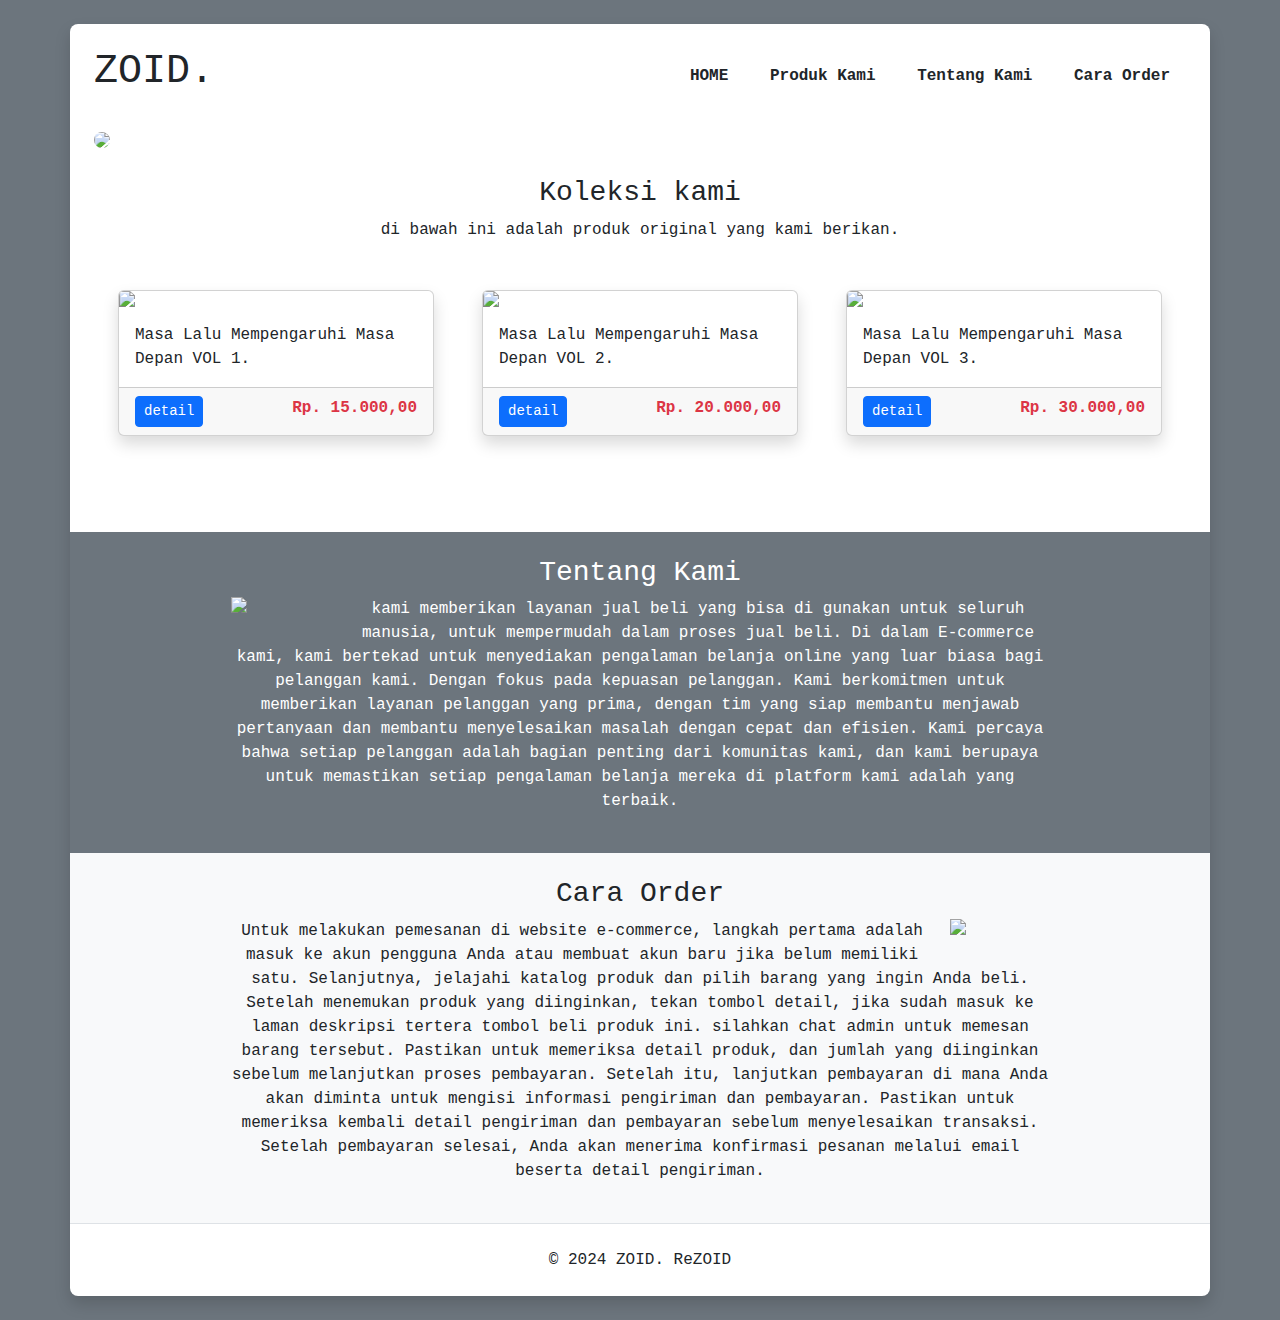
==== index.html @ 0cedaf68 "Add files via upload" ====
<!doctype html>
<html lang="en">
  <head>
    <meta charset="utf-8">
    <meta name="viewport" content="width=device-width, initial-scale=1">
    <title>ZOID</title>
    <link rel="stylesheet" type="text/css" href="style.css">
    <link rel="stylesheet" type="text/css" href="https://cdnjs.cloudflare.com/ajax/libs/font-awesome/6.5.2/css/all.min.css">
    <script src="https://kit.fontawesome.com/a076d05399.js"></script>
    <link href="https://cdn.jsdelivr.net/npm/bootstrap@5.3.3/dist/css/bootstrap.min.css" rel="stylesheet" integrity="sha384-QWTKZyjpPEjISv5WaRU9OFeRpok6YctnYmDr5pNlyT2bRjXh0JMhjY6hW+ALEwIH" crossorigin="anonymous">
  </head>
  <body class="bg-secondary">
    <div class="container p-0 mb-4 mt-4 rounded-3 shadow bg-white">
        <!-- menu -->
        <nav class="d-md-flex p-4">
            <div><h1> ZOID. </h1></div>
            <div class="ms-auto my-auto">
                <ul class="list-inline m-0">
                    <li class="list-inline-item mx-md-3"><a href="HOME.html" class="text-decoration-none text-dark fw-bold">HOME</a></li>
                    <li class="list-inline-item mx-md-3"><a href="#collection" class="text-decoration-none text-dark fw-bold">Produk Kami</a></li>
                    <li class="list-inline-item mx-md-3"><a href="#tentang" class="text-decoration-none text-dark fw-bold">Tentang Kami</a></li>
                    <li class="list-inline-item mx-md-3"><a href="#order" class="text-decoration-none text-dark fw-bold">Cara Order</a></li>
                </ul>
            </div>
        </nav>

        <!-- banner -->
        <div class="px-4 mb-4">
            <img src="images/banner1.png" class="w-100 rounded-3">
        </div>

        <!-- Catalog -->
        <h3 class="text-center" id="collection">Koleksi kami</h3>
        <div class="text-center w-50 mx-auto fw-light">di bawah ini adalah produk original yang kami berikan.</div>


        <div class="row row-cols-md-3 row-cols-2 gx-5 p-5">
            <div class="col mb-5">
                <div class="card shadow">
                    <img src="images/ori.png" class="card-img-top">
                    <div class="card-body">
                        <p class="card-text">Masa Lalu Mempengaruhi Masa Depan VOL 1.</p>
                    </div>
                    <div class="d-none deskripsi">Bab ini menceritakan pemuda yang bekerja sebagai TNI, ia menjadi seorang prajurit dan
                        mengalami beberapa masalah yang dia harus hadapi. Tindakan yang ia lakukan akan menjadi dampak di kemudian.
                    </div>
                    <div class="card-footer d-md-flex">
                        <a class="btn btn-sm btn-primary d-block btnDetail">detail</a>
                        <span class="ms-auto text-danger fw-bold d-block text-center harga">Rp. 15.000,00</span>
                    </div>
                </div>
            </div>


            <div class="col mb-5">
                <div class="card shadow">
                    <img src="images/vol 2.png" class="card-img-top">
                    <div class="card-body">
                        <p class="card-text">Masa Lalu Mempengaruhi Masa Depan VOL 2.</p>
                    </div>
                    <div class="d-none deskripsi">Bab keuda ini lanjutan dari sebelumnya yang membuat pemuda ini tidak bisa melupakan kejadian yang dialaminya.
                    </div>
                    <div class="card-footer d-md-flex">
                        <a class="btn btn-sm btn-primary d-block btnDetail">detail</a>
                        <span class="ms-auto text-danger fw-bold d-block text-center harga">Rp. 20.000,00</span>
                    </div>
                </div>
            </div>

            <div class="col mb-5">
                <div class="card shadow">
                    <img src="images/vol 3.png" class="card-img-top">
                    <div class="card-body">
                        <p class="card-text">Masa Lalu Mempengaruhi Masa Depan VOL 3.</p>
                    </div>
                    <div class="d-none deskripsi">
                        Bab ketiga ini mencertiakan adik kakak yang dilema akan pilihan yang harus ia ambil.
                    </div>
                    <div class="card-footer d-md-flex">
                        <a class="btn btn-sm btn-primary d-block btnDetail">detail</a>
                        <span class="ms-auto text-danger fw-bold d-block text-center harga">Rp. 30.000,00</span>
                    </div>
                </div>
            </div>
        </div>

        <!-- Tentang Kami -->
        <div id="tentang" class="px-4 py-4 bg-secondary text-center">
            <div class="mx-auto w-75">
                <h3 class="text-white">Tentang Kami</h3>
                <p class="text-center text-white py-"><img src="images/about-us.png" align="left"  style="width: 100px; height: auto;" class="me-3 mb-3"/>
                           kami memberikan layanan jual beli yang bisa di gunakan untuk seluruh manusia, untuk mempermudah dalam proses jual beli.
                           Di dalam E-commerce kami, kami bertekad untuk menyediakan pengalaman belanja online yang luar biasa bagi pelanggan kami. Dengan fokus pada kepuasan pelanggan. Kami berkomitmen untuk memberikan layanan pelanggan yang prima, dengan tim yang siap membantu menjawab pertanyaan dan membantu menyelesaikan masalah dengan cepat dan efisien. Kami percaya bahwa setiap pelanggan adalah bagian penting dari komunitas kami, dan kami berupaya untuk memastikan setiap pengalaman belanja mereka di platform kami adalah yang terbaik.                       
                </p>
            </div>
        </div>

        <!-- Cara Order -->
        <div id="order" class="px-4 py-4 bg-light text-center">
            <div class="mx-auto w-75">
                <h3>Cara Order</h3>
                <p class="text-center"><img src="images/order.png" align="right" style=" width: 100px; height: auto;" class="ms-3 mb-3"/>
                    Untuk melakukan pemesanan di website e-commerce, langkah pertama adalah masuk ke akun pengguna Anda atau membuat akun baru jika belum memiliki satu. Selanjutnya, jelajahi katalog produk dan pilih barang yang ingin Anda beli. Setelah menemukan produk yang diinginkan, tekan tombol detail, jika sudah masuk ke laman deskripsi tertera tombol beli produk ini. silahkan chat admin untuk memesan barang tersebut. Pastikan untuk memeriksa detail produk, dan jumlah yang diinginkan sebelum melanjutkan proses pembayaran. Setelah itu, lanjutkan pembayaran di mana Anda akan diminta untuk mengisi informasi pengiriman dan pembayaran. Pastikan untuk memeriksa kembali detail pengiriman dan pembayaran sebelum menyelesaikan transaksi. Setelah pembayaran selesai, Anda akan menerima konfirmasi pesanan melalui email beserta detail pengiriman.

                </p>
            </div>
        </div>

        <!--copyright-->
        <div class="text-center p-4 border-top">&copy; 2024 ZOID. ReZOID</div>

    </div>

    <!-- modal -->

<button type="button" class="btn btn-primary d-none btnModal" data-bs-toggle="modal" data-bs-target="#exampleModal">
    Launch demo modal
  </button>

  <div class="modal fade" id="exampleModal" tabindex="-1" aria-labelledby="exampleModalLabel" aria-hidden="true">
    <div class="modal-dialog modal-xl">
      <div class="modal-content">
        <div class="modal-header">
          <h1 class="modal-title fs-5 modalTitle" id="exampleModalLabel"></h1>
          <button type="button" class="btn-close" data-bs-dismiss="modal" aria-label="Close"></button>
        </div>
        <div class="modal-body row">
            <div class="modalImage col-md-6 col-12"></div>
            <div class="col-md-6 col-12">
                <div class="modalDeskripsi"></div>
                <div class="d-md-flex">
                    <a href="" target="blank" class="btn btn-sm btn-warning d-block btnBeli">Beli Produk ini</a>
                    <span class="ms-auto text-danger fw-bold d-block text-center modalHarga"></span>
                </div>
            </div>
        </div>
        <div class="modal-footer">
          <button type="button" class="btn btn-secondary" data-bs-dismiss="modal">Close</button>
        </div>
      </div>
    </div>
  </div>
        
    <script src="https://cdn.jsdelivr.net/npm/bootstrap@5.3.3/dist/js/bootstrap.bundle.min.js" integrity="sha384-YvpcrYf0tY3lHB60NNkmXc5s9fDVZLESaAA55NDzOxhy9GkcIdslK1eN7N6jIeHz" crossorigin="anonymous"></script>
    <script src="javascript/main.js"></script>
  </body>
</html>
---- style.css ----
@import url("https://fonts.googleapis.com/css2?family=Poppins:wght@300;400;500;600;700;800;900&display=swap");

* {
    margin: 0;
    padding: 0;
    box-sizing: border-box;
    font-family: Courier New;
}

body {
    display: flex;
    justify-content: center;
    align-items: center;
    min-height: 100vh;
    background: url("C:/Users/Alifsyah/Documents/WEB html/img/bg.jpg");
    margin-left: 625px;
    background-size: cover;
}

/* reset */
header {
    position: fixed;
    top: 0;
    left: 0;
    width: 100%;
}

/* gabungan ZOID, produk dan kontak */
header h1 {
    float: left;
    font-size: 25px;
    padding: 15px 50px;
    font-weight: bold;
    color: #3a3854;
}

/* untuk mengatur warna dan LOGIN */
header h1 a {
    padding: 15px 50px;
    font-size: 25px;
    text-decoration: none;
    color: #3a3854;
    font-weight: bold;
}

/* produk dan kontak berada di kanan */
header ul {
    float: right;
    color: #3a3854;
}

/* urutan produk dan kontak sejajar */
header ul li {
    display: inline-block;
}

/* untuk edit produk dan contact */
header ul li a {
    padding: 15px 50px;
    font-size: 17.5px;
    display: inline-block;
    text-decoration: none;
    color: #3a3854;
    font-weight: bold;
}

/*efek muncul login,product, contact */
header ul li a:hover {
    background-color: #3a3854;
    color: whitesmoke;
}

.active {
    background-color: #3a3854;
    color: whitesmoke;
}

.active a {
    color: whitesmoke;
}

/* background box dan ukuran */
.wrapper {
    width: 45%;
    height: 650px;
    background: #3A3854;
    border: 4px solid rgba(255, 255, 255, .2);
    backdrop-filter: blur(20px);
    box-shadow: 0 0 10px rgba(0, 0, 0, .2);
    color: whitesmoke;
    font-size: 16px;
    border-radius: 15px;
    padding: 5% 7%;
    margin: 10vh auto;
    z-index: 1;
}

/* Judul Login di atas dan ukuran */
.wrapper h2 {
    font-size: 27.5px;
    margin-top: 5%;
    margin-bottom: 5%;
}

/* box input KOTAK username dan password*/
.wrapper .input-box {
    position: relative;
    width: 100%;
    height: 40px;
    background: transparent;
    margin: 32.5px 0 32.5px;
    margin-top: 25px;
}

/* box input bulat didalam kotak username dan password dan inputnya */
.input-box input {
    width: 100%;
    height: 100%;
    background: transparent;
    border: none;
    outline: none;
    border: 2px solid rgba(255, 255, 255, .2);
    border-radius: 20px;
    font-size: 10px;
    color: whitesmoke;
    padding: 10px 0 7.5px 19px;
}

/* tulisan username dan password */
.input-box input::placeholder {
    color: whitesmoke;
    font-size: 10px;
}

/* logo username dan password */
.input-box i {
    position: absolute;
    right: 19px;
    top: 50%;
    transform: translateY(-5px);
    font-size: 10px;
}

/* remember me, forgot password*/
.wrapper .remember-forget {
    display: flex;
    justify-content: space-between;
    font-size: 8.75px;
    margin: -22.5px 0 1px;
}

/* lebel remember me, jarak*/
.remember-forget label input {
    accent-color: whitesmoke;
    margin-right: 5px;
}

/* jarak remember me atas bawah kanan kiri beserta ceckboxnya*/
.remember-forget label {
    font-size: 10px;
    margin: 0 15px;
}

/* forgot password*/
.remember-forget a {
    color: whitesmoke;
    text-decoration: none;
    padding: 5px 15px;
}

/* saat cursor ada di forgot password*/
.remember-forget a:hover {
    text-decoration: underline;
}

/* button login */
.wrapper .btn {
    width: 90%;
    height: 40px;
    background: whitesmoke;
    border: none;
    outline: none;
    border-radius: 40px;
    box-shadow: 0 0 10px rgba(0, 0, 0, .1);
    cursor: pointer;
    font-size: 15px;
    color: #333;
    font-weight: 600;
    margin: 32.5px 0;
    margin-left: 12.5px;
}

/* don't have an account + register*/
.wrapper .register-link {
    font-size: 8.75px;
    text-align: center;
    margin: -17.5px 0 7.5px;
}

/* register*/
.register-link p a {
    color: whitesmoke;
    text-decoration: none;
    font-weight: 600;
}

/* efek register underline*/
.register-link p a:hover {
    text-decoration: underline;
}

.banner {
    position: absolute;
    top: 10vh;
    left: 32vh;
    right: 32vh;
    height: 650px;
    border: 2px solid rgba(109, 122, 184.2);
    backdrop-filter: blur(10px);
    box-shadow: 0 0 10px rgba(0, 0, 0, .10);
    border-radius: 15px;
    background-size: cover;
    z-index: -2;
    display: flex;
    justify-content: center;
    align-items: center;
}

.banner:after {
    content: " ";
    display: block;
    position: absolute;
    top: 0;
    left: 0;
    right: 0;
    bottom: 0;
    background-color: rgba(58, 56, 84, .6);
    border-radius: 15px;

}

.banner h2 {
    position: absolute;
    left: 25vh;
    top: 60vh;
    color: whitesmoke;
    z-index: 1;
    padding: 20px 25px;
    border: 3px solid whitesmoke;
}


section.banner img {
    position: absolute;
    right: 40vh;
    bottom: 5vh;
    z-index: 1;
}


section {
    padding: 50px 0;
}

section h3 {
    color: whitesmoke;
    position: absolute;
    bottom: 0;
    left: 50%;
}
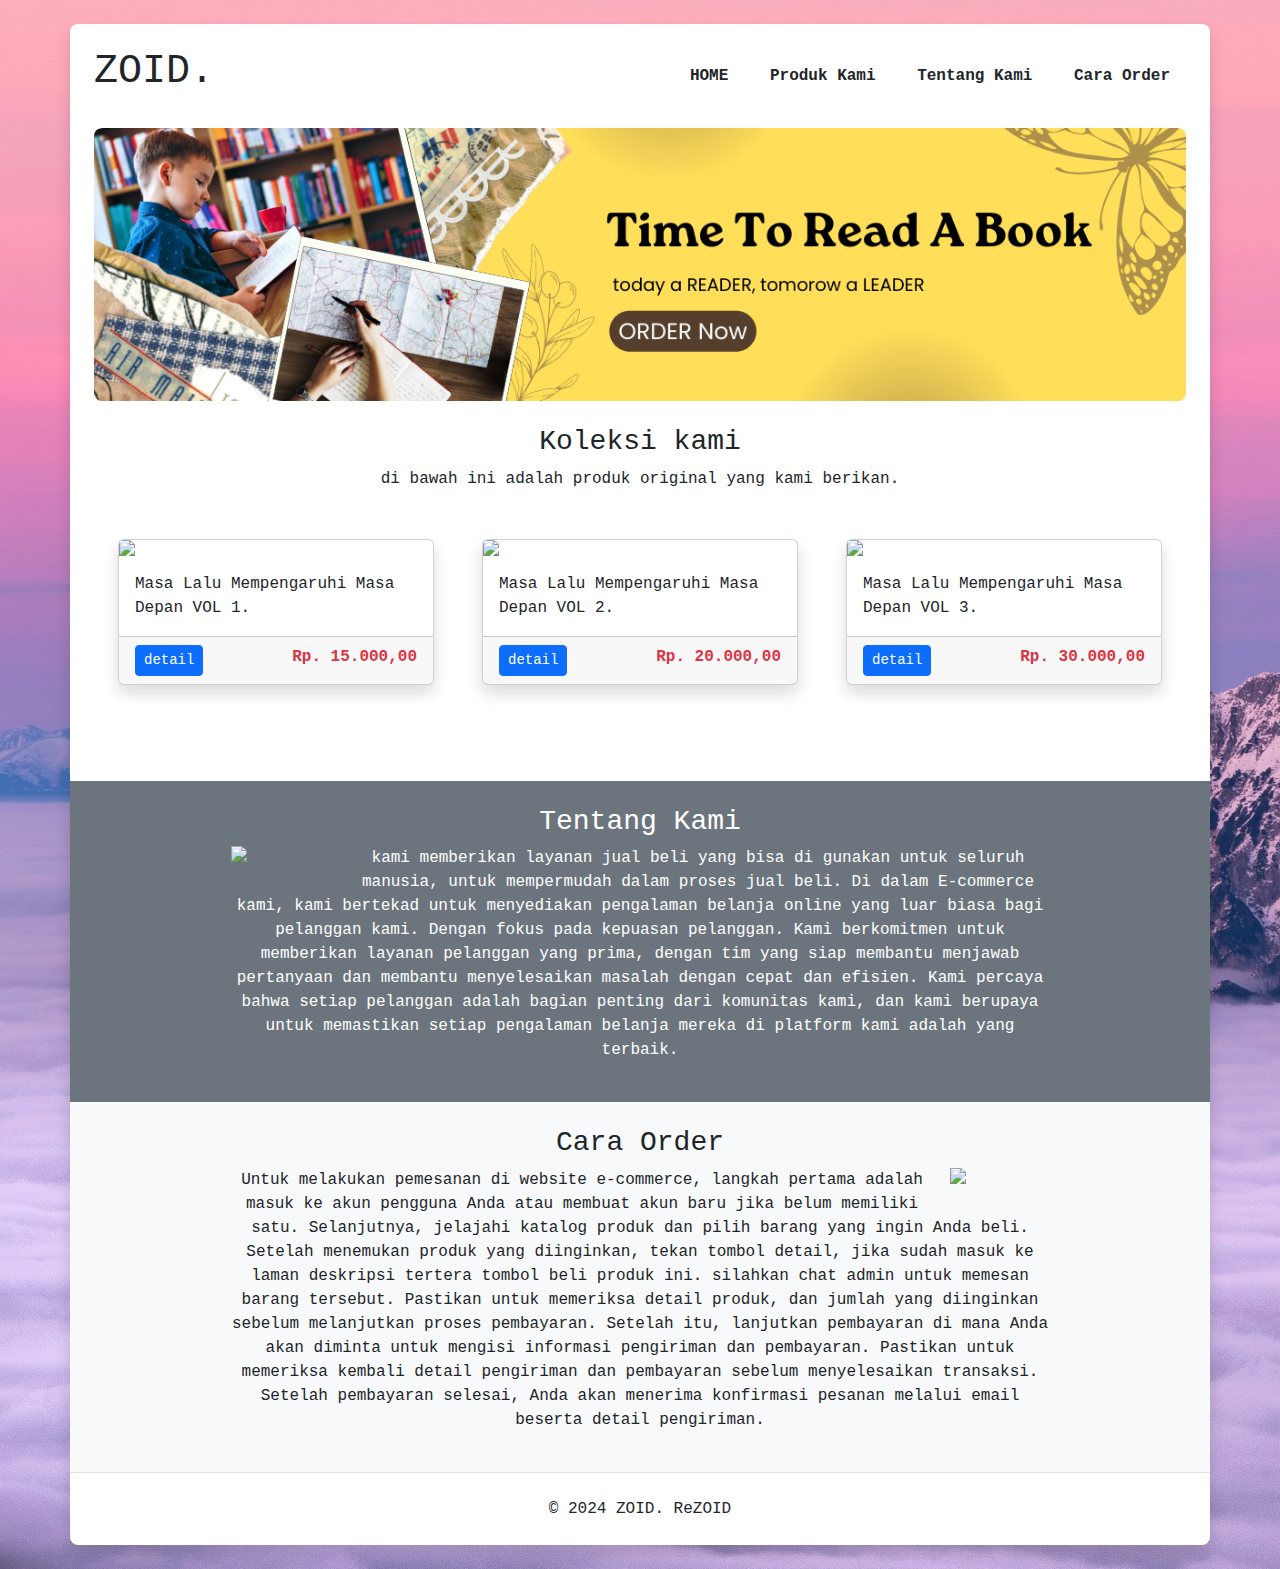
==== commit 8fdf0b61: "Update index.html" ====
--- a/index.html
+++ b/index.html
@@ -26,7 +26,7 @@
 
         <!-- banner -->
         <div class="px-4 mb-4">
-            <img src="images/banner1.png" class="w-100 rounded-3">
+            <img src="banner1.png" class="w-100 rounded-3">
         </div>
 
         <!-- Catalog -->
@@ -144,4 +144,4 @@
     <script src="https://cdn.jsdelivr.net/npm/bootstrap@5.3.3/dist/js/bootstrap.bundle.min.js" integrity="sha384-YvpcrYf0tY3lHB60NNkmXc5s9fDVZLESaAA55NDzOxhy9GkcIdslK1eN7N6jIeHz" crossorigin="anonymous"></script>
     <script src="javascript/main.js"></script>
   </body>
-</html>+</html>
--- a/style.css
+++ b/style.css
@@ -12,7 +12,7 @@
     justify-content: center;
     align-items: center;
     min-height: 100vh;
-    background: url("C:/Users/Alifsyah/Documents/WEB html/img/bg.jpg");
+    background: url("bg.jpg");
     margin-left: 625px;
     background-size: cover;
 }
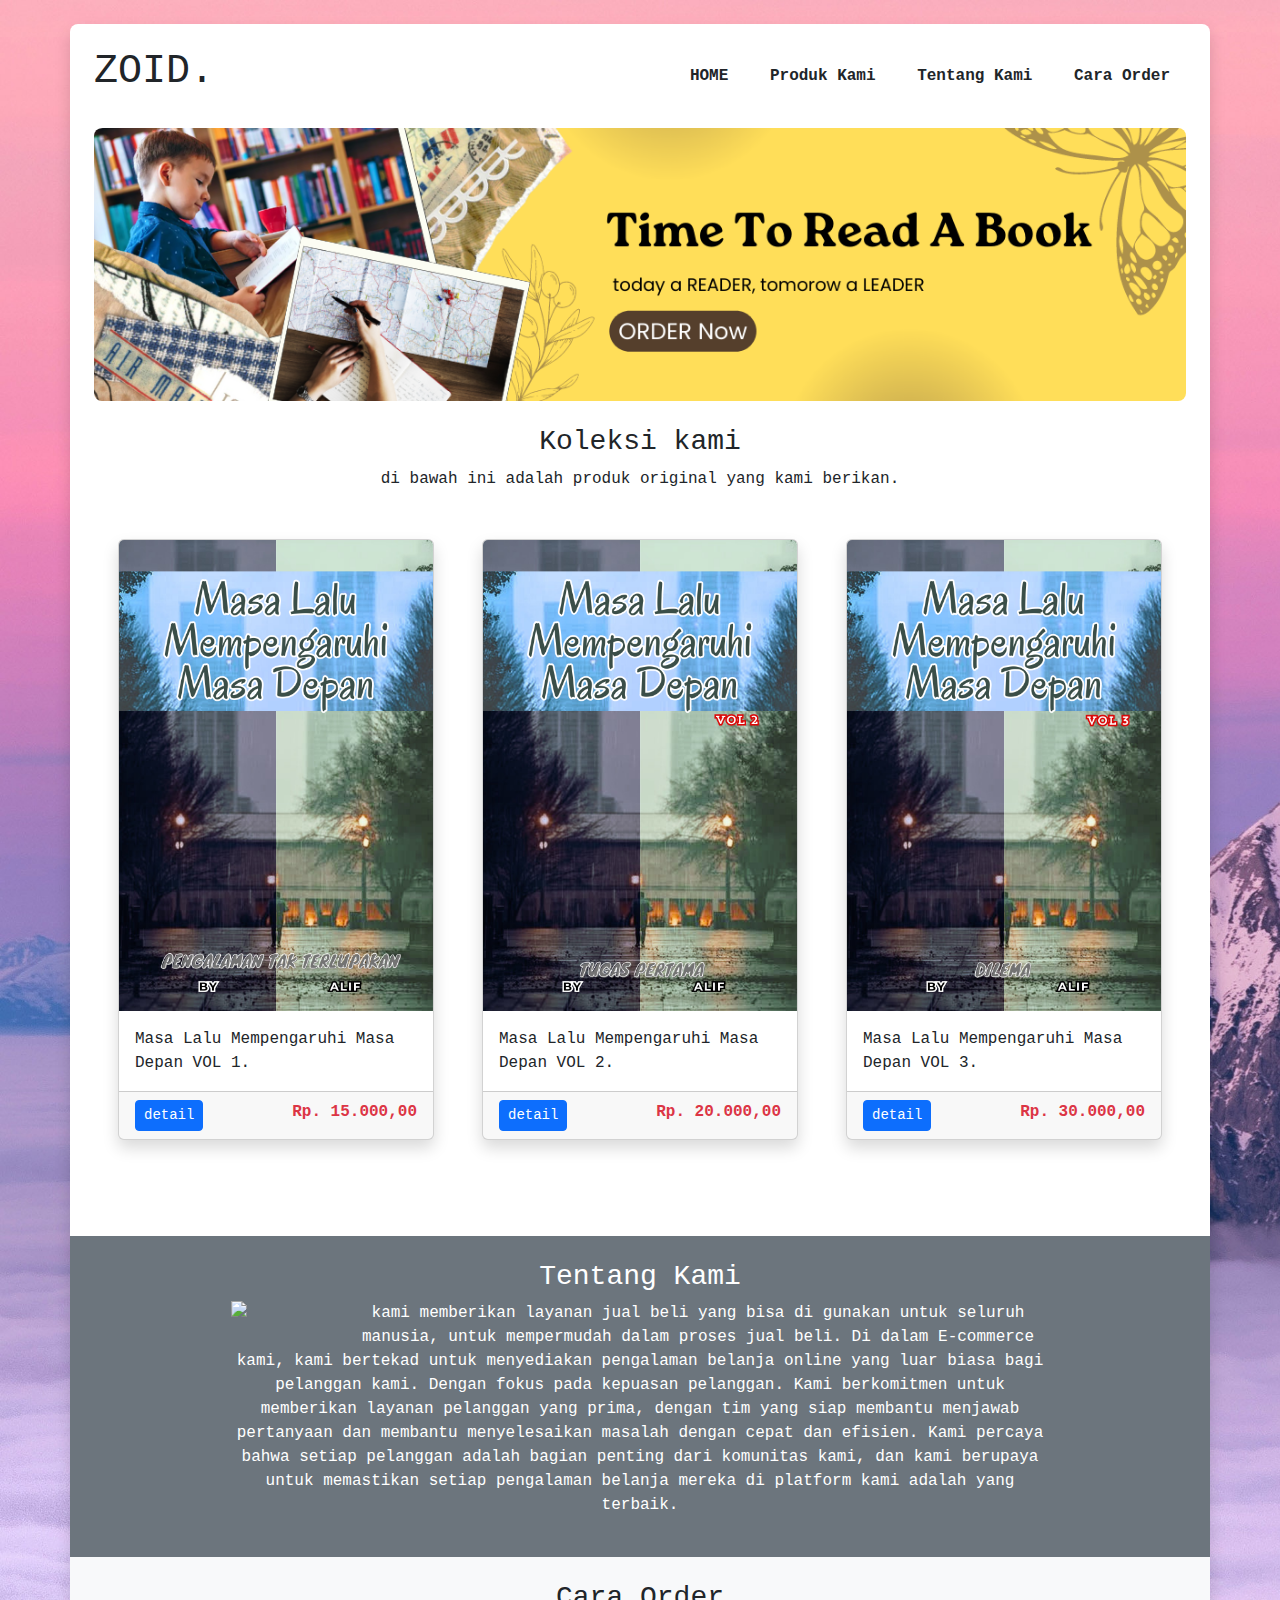
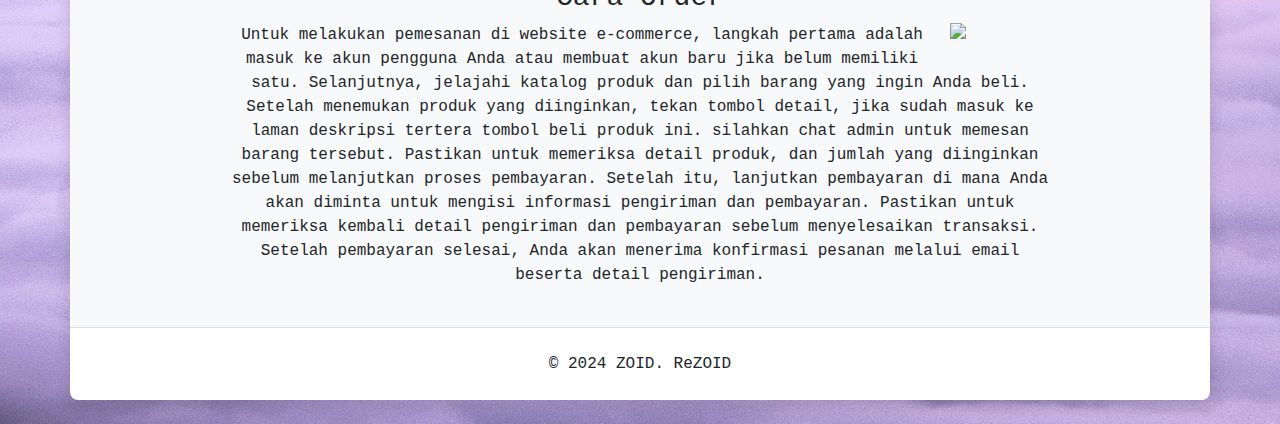
==== commit 88bb141d: "Update index.html" ====
--- a/index.html
+++ b/index.html
@@ -37,7 +37,7 @@
         <div class="row row-cols-md-3 row-cols-2 gx-5 p-5">
             <div class="col mb-5">
                 <div class="card shadow">
-                    <img src="images/ori.png" class="card-img-top">
+                    <img src="ori.png" class="card-img-top">
                     <div class="card-body">
                         <p class="card-text">Masa Lalu Mempengaruhi Masa Depan VOL 1.</p>
                     </div>
@@ -54,7 +54,7 @@
 
             <div class="col mb-5">
                 <div class="card shadow">
-                    <img src="images/vol 2.png" class="card-img-top">
+                    <img src="vol 2.png" class="card-img-top">
                     <div class="card-body">
                         <p class="card-text">Masa Lalu Mempengaruhi Masa Depan VOL 2.</p>
                     </div>
@@ -69,7 +69,7 @@
 
             <div class="col mb-5">
                 <div class="card shadow">
-                    <img src="images/vol 3.png" class="card-img-top">
+                    <img src="vol 3.png" class="card-img-top">
                     <div class="card-body">
                         <p class="card-text">Masa Lalu Mempengaruhi Masa Depan VOL 3.</p>
                     </div>
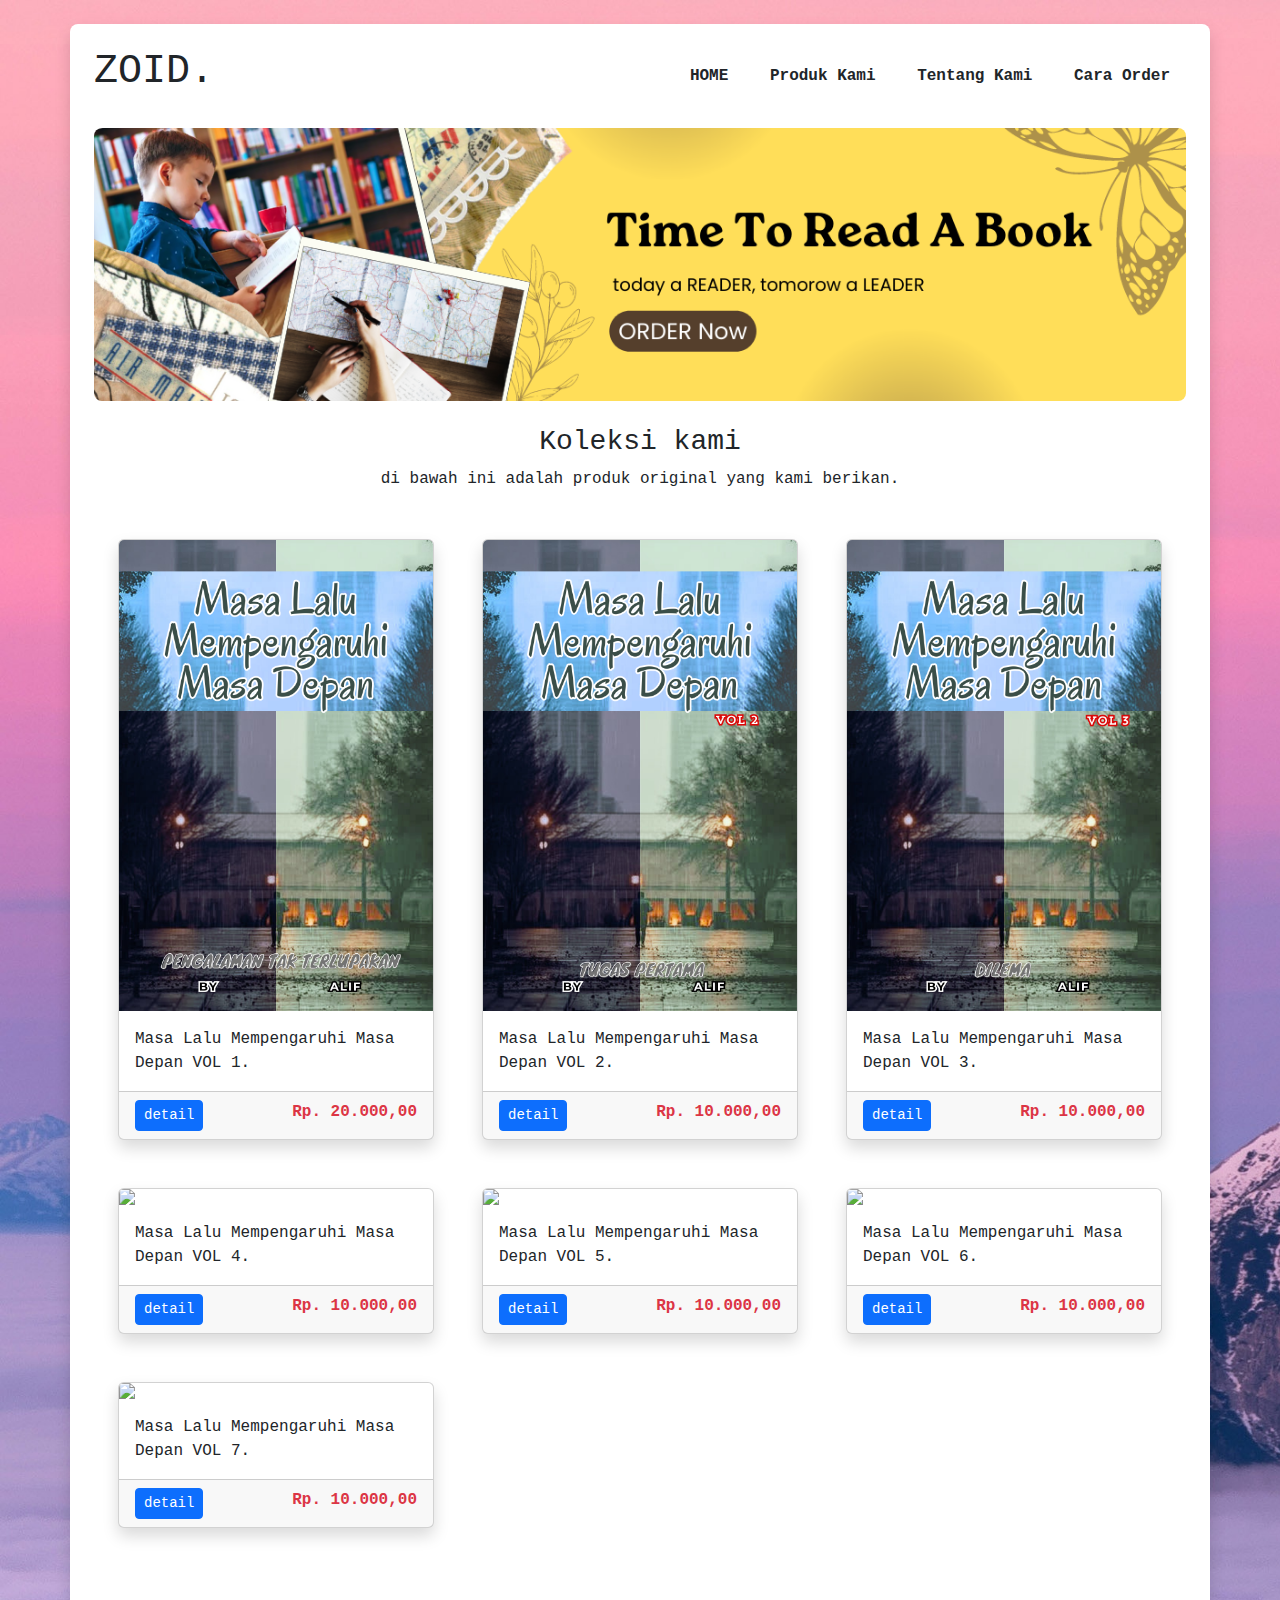
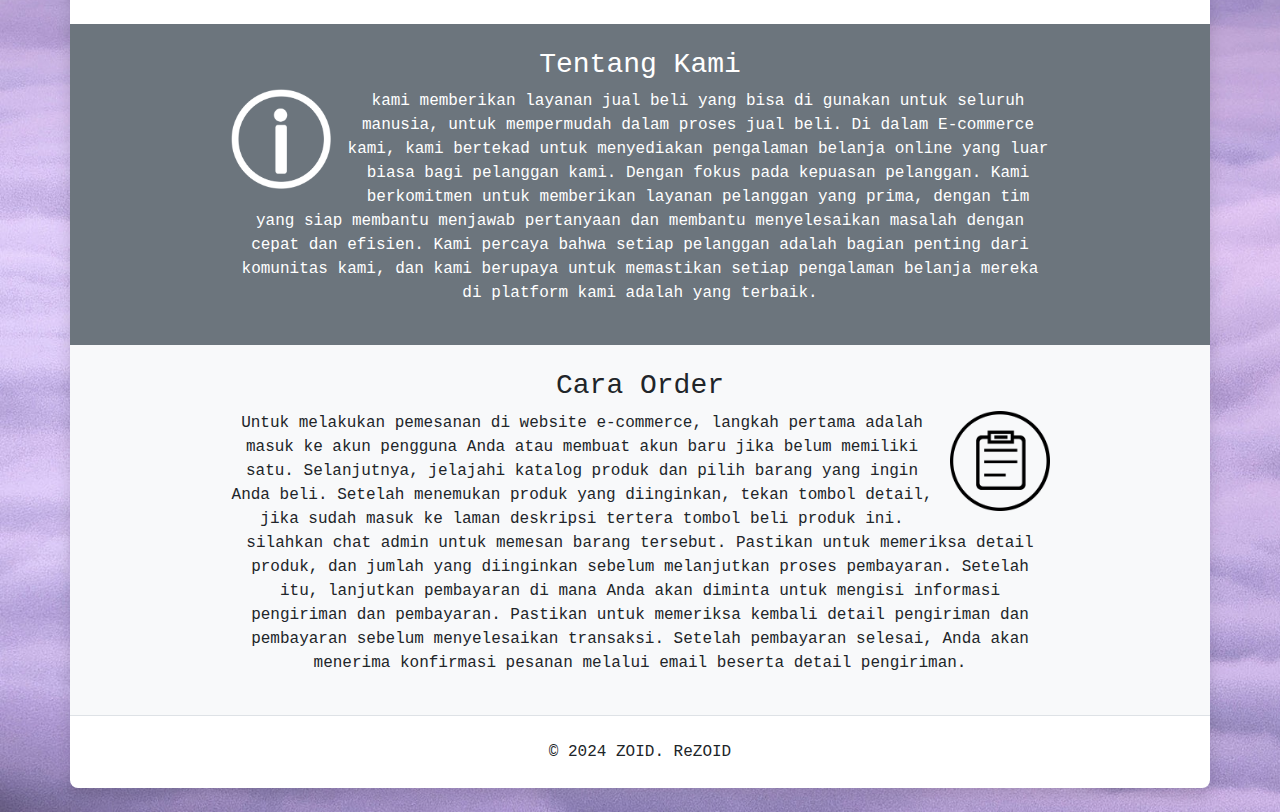
==== commit 9f78714c: "Update index.html" ====
--- a/index.html
+++ b/index.html
@@ -46,7 +46,7 @@
                     </div>
                     <div class="card-footer d-md-flex">
                         <a class="btn btn-sm btn-primary d-block btnDetail">detail</a>
-                        <span class="ms-auto text-danger fw-bold d-block text-center harga">Rp. 15.000,00</span>
+                        <span class="ms-auto text-danger fw-bold d-block text-center harga">Rp. 20.000,00</span>
                     </div>
                 </div>
             </div>
@@ -62,7 +62,7 @@
                     </div>
                     <div class="card-footer d-md-flex">
                         <a class="btn btn-sm btn-primary d-block btnDetail">detail</a>
-                        <span class="ms-auto text-danger fw-bold d-block text-center harga">Rp. 20.000,00</span>
+                        <span class="ms-auto text-danger fw-bold d-block text-center harga">Rp. 10.000,00</span>
                     </div>
                 </div>
             </div>
@@ -78,17 +78,83 @@
                     </div>
                     <div class="card-footer d-md-flex">
                         <a class="btn btn-sm btn-primary d-block btnDetail">detail</a>
-                        <span class="ms-auto text-danger fw-bold d-block text-center harga">Rp. 30.000,00</span>
-                    </div>
-                </div>
-            </div>
+                        <span class="ms-auto text-danger fw-bold d-block text-center harga">Rp. 10.000,00</span>
+                    </div>
+                </div>
+            </div>
+
+            <div class="col mb-5">
+                <div class="card shadow">
+                    <img src="4.png" class="card-img-top">
+                    <div class="card-body">
+                        <p class="card-text">Masa Lalu Mempengaruhi Masa Depan VOL 4.</p>
+                    </div>
+                    <div class="d-none deskripsi">
+                        
+                    </div>
+                    <div class="card-footer d-md-flex">
+                        <a class="btn btn-sm btn-primary d-block btnDetail">detail</a>
+                        <span class="ms-auto text-danger fw-bold d-block text-center harga">Rp. 10.000,00</span>
+                    </div>
+                </div>
+            </div>
+
+            <div class="col mb-5">
+                <div class="card shadow">
+                    <img src="5.png" class="card-img-top">
+                    <div class="card-body">
+                        <p class="card-text">Masa Lalu Mempengaruhi Masa Depan VOL 5.</p>
+                    </div>
+                    <div class="d-none deskripsi">
+                        
+                    </div>
+                    <div class="card-footer d-md-flex">
+                        <a class="btn btn-sm btn-primary d-block btnDetail">detail</a>
+                        <span class="ms-auto text-danger fw-bold d-block text-center harga">Rp. 10.000,00</span>
+                    </div>
+                </div>
+            </div>
+
+            <div class="col mb-5">
+                <div class="card shadow">
+                    <img src="6.png" class="card-img-top">
+                    <div class="card-body">
+                        <p class="card-text">Masa Lalu Mempengaruhi Masa Depan VOL 6.</p>
+                    </div>
+                    <div class="d-none deskripsi">
+                        
+                    </div>
+                    <div class="card-footer d-md-flex">
+                        <a class="btn btn-sm btn-primary d-block btnDetail">detail</a>
+                        <span class="ms-auto text-danger fw-bold d-block text-center harga">Rp. 10.000,00</span>
+                    </div>
+                </div>
+            </div>
+
+            <div class="col mb-5">
+                <div class="card shadow">
+                    <img src="7.png" class="card-img-top">
+                    <div class="card-body">
+                        <p class="card-text">Masa Lalu Mempengaruhi Masa Depan VOL 7.</p>
+                    </div>
+                    <div class="d-none deskripsi">
+                        
+                    </div>
+                    <div class="card-footer d-md-flex">
+                        <a class="btn btn-sm btn-primary d-block btnDetail">detail</a>
+                        <span class="ms-auto text-danger fw-bold d-block text-center harga">Rp. 10.000,00</span>
+                    </div>
+                </div>
+            </div>
+
+
         </div>
 
         <!-- Tentang Kami -->
         <div id="tentang" class="px-4 py-4 bg-secondary text-center">
             <div class="mx-auto w-75">
                 <h3 class="text-white">Tentang Kami</h3>
-                <p class="text-center text-white py-"><img src="images/about-us.png" align="left"  style="width: 100px; height: auto;" class="me-3 mb-3"/>
+                <p class="text-center text-white py-"><img src="about-us.png" align="left"  style="width: 100px; height: auto;" class="me-3 mb-3"/>
                            kami memberikan layanan jual beli yang bisa di gunakan untuk seluruh manusia, untuk mempermudah dalam proses jual beli.
                            Di dalam E-commerce kami, kami bertekad untuk menyediakan pengalaman belanja online yang luar biasa bagi pelanggan kami. Dengan fokus pada kepuasan pelanggan. Kami berkomitmen untuk memberikan layanan pelanggan yang prima, dengan tim yang siap membantu menjawab pertanyaan dan membantu menyelesaikan masalah dengan cepat dan efisien. Kami percaya bahwa setiap pelanggan adalah bagian penting dari komunitas kami, dan kami berupaya untuk memastikan setiap pengalaman belanja mereka di platform kami adalah yang terbaik.                       
                 </p>
@@ -99,7 +165,7 @@
         <div id="order" class="px-4 py-4 bg-light text-center">
             <div class="mx-auto w-75">
                 <h3>Cara Order</h3>
-                <p class="text-center"><img src="images/order.png" align="right" style=" width: 100px; height: auto;" class="ms-3 mb-3"/>
+                <p class="text-center"><img src="order.png" align="right" style=" width: 100px; height: auto;" class="ms-3 mb-3"/>
                     Untuk melakukan pemesanan di website e-commerce, langkah pertama adalah masuk ke akun pengguna Anda atau membuat akun baru jika belum memiliki satu. Selanjutnya, jelajahi katalog produk dan pilih barang yang ingin Anda beli. Setelah menemukan produk yang diinginkan, tekan tombol detail, jika sudah masuk ke laman deskripsi tertera tombol beli produk ini. silahkan chat admin untuk memesan barang tersebut. Pastikan untuk memeriksa detail produk, dan jumlah yang diinginkan sebelum melanjutkan proses pembayaran. Setelah itu, lanjutkan pembayaran di mana Anda akan diminta untuk mengisi informasi pengiriman dan pembayaran. Pastikan untuk memeriksa kembali detail pengiriman dan pembayaran sebelum menyelesaikan transaksi. Setelah pembayaran selesai, Anda akan menerima konfirmasi pesanan melalui email beserta detail pengiriman.
 
                 </p>
